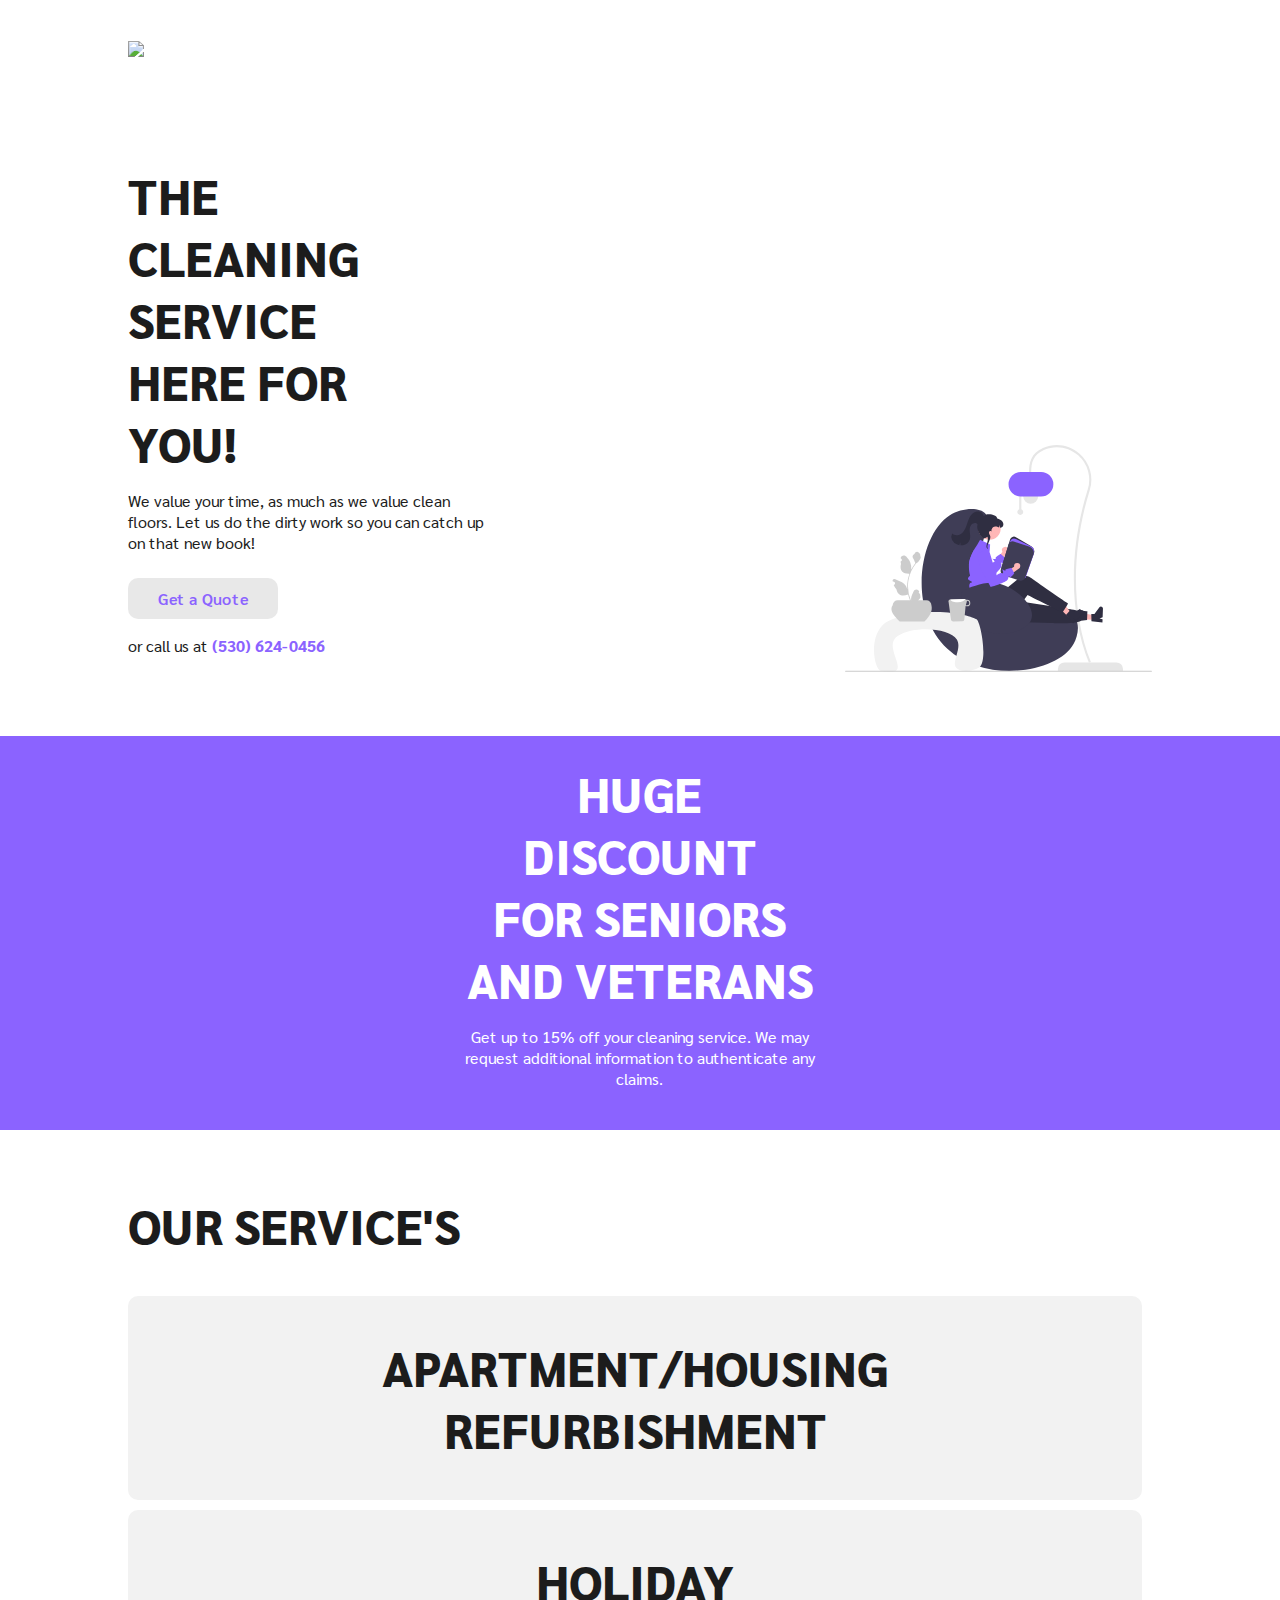
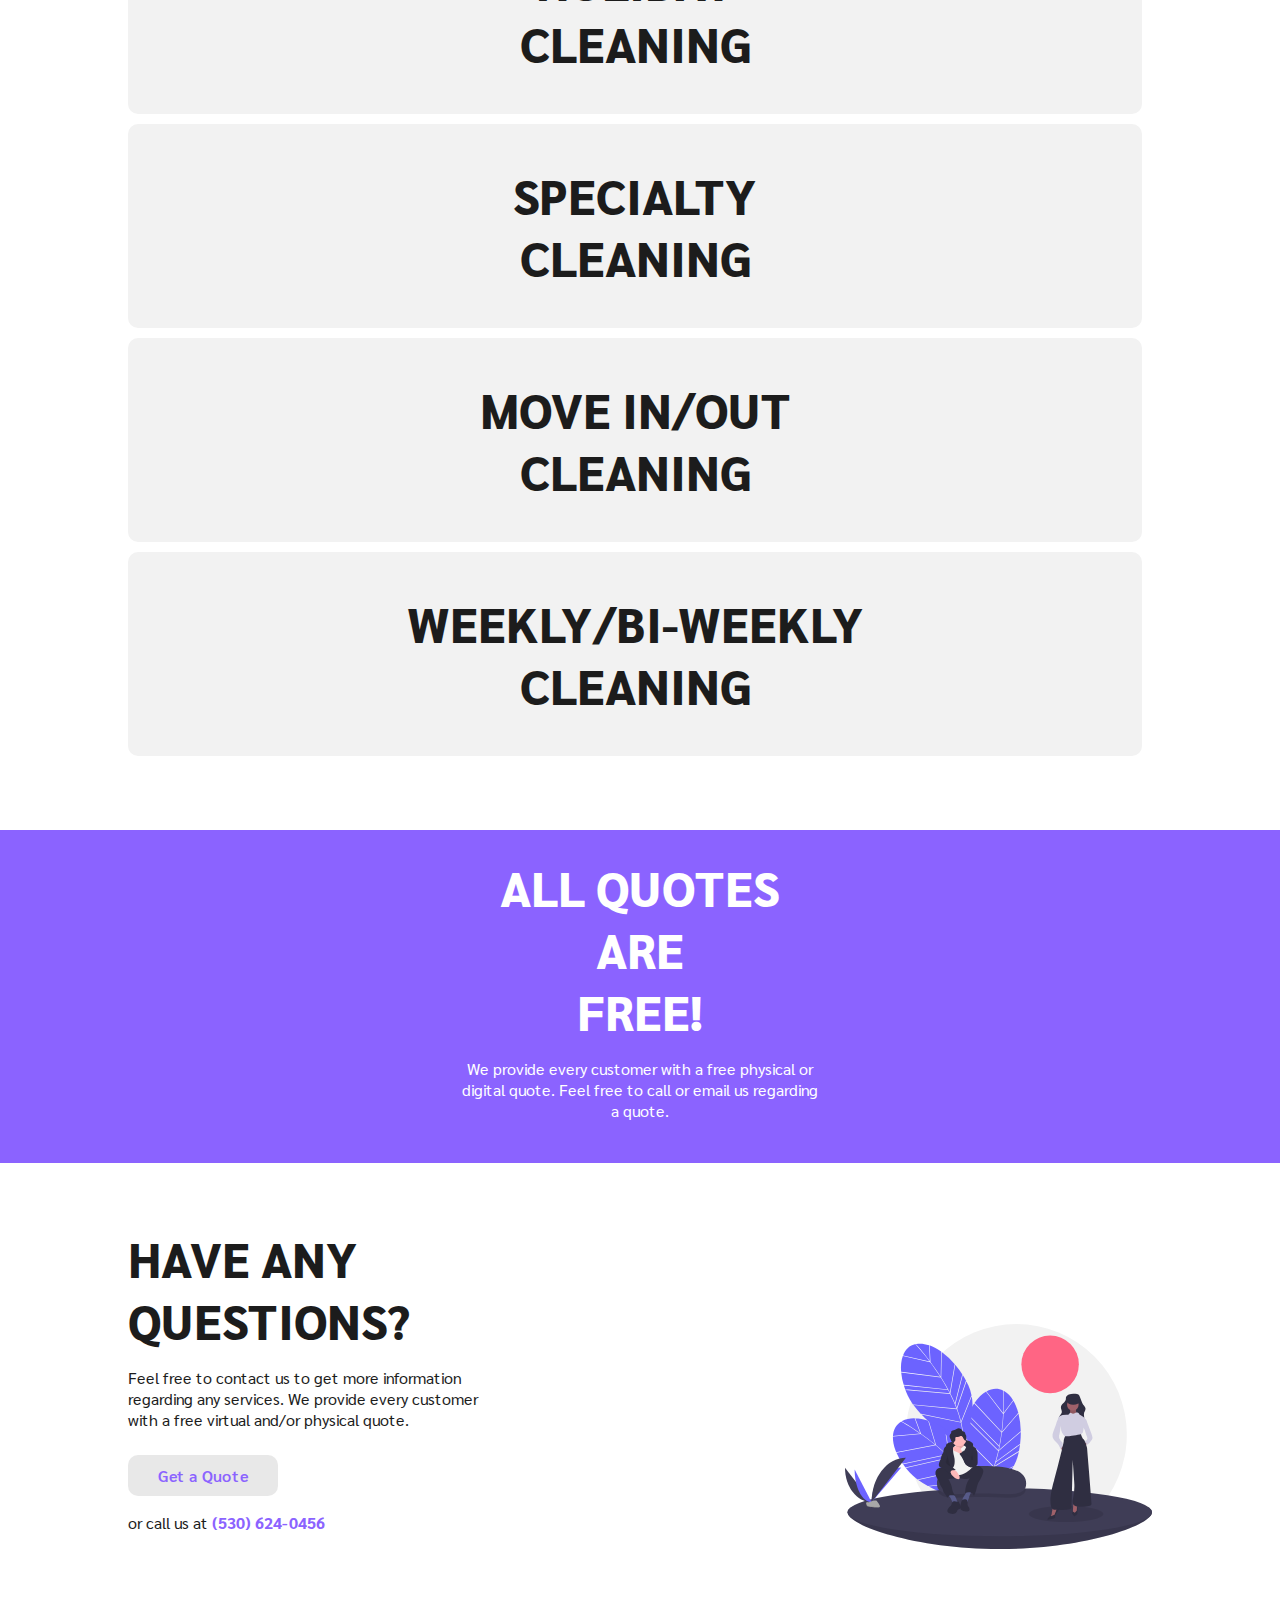
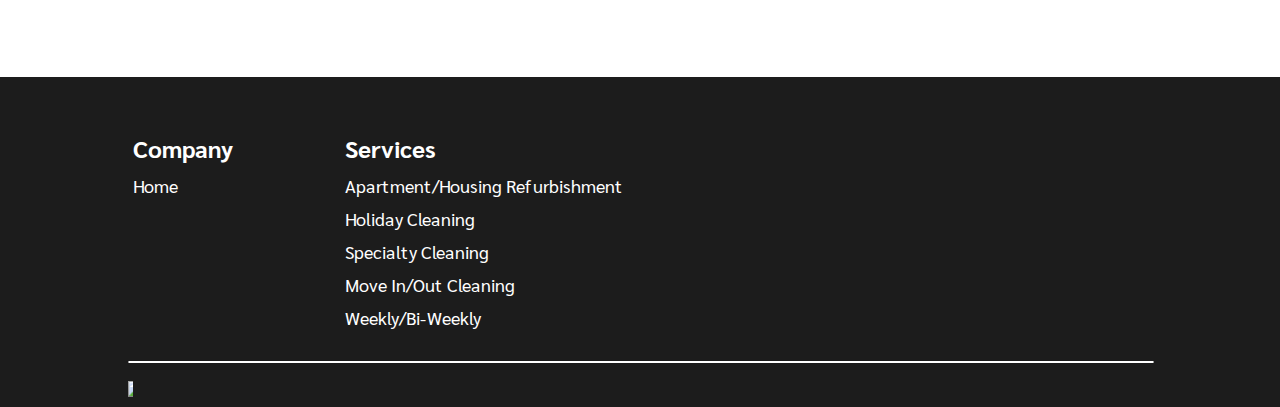
==== index.html @ 2c3adc47 "website init" ====
<!DOCTYPE html>
<html>
<head>
	<meta charset="utf-8">
	<meta name="viewport" content="width=device-width, initial-scale=1">
	<title>Home | LHG Clean</title>
	<meta name="description" content="A cleaning a refurbishment service for the people.">
	<meta name="keywords" content="cleaning, home cleaning, refurbishment, cleaning service, carpet cleaning, house service">
	<meta property="og:url" content="https://www.lhgclean.com/">
	<meta property="og:title" content="Home | LHG Clean">
	<meta property="og:description" content="A cleaning a refurbishment service for the people.">
	<meta property="og:type" content="website">
	<meta property="og:image" content="https://www.decentritech.com/resources/media/png/Decentrium.png">
	<meta property="og:image:secure_url" content="https://www.decentritech.com/resources/media/png/Decentrium.png">
	<link rel="stylesheet" type="text/css" href="resources/css/styles.css">
	<link id="favicon" rel="shortcut icon" type="image/x-icon" href="resources/media/favicon.png">
	<link href="https://fonts.googleapis.com/css2?family=Sarabun:wght@100;200;300;400;500;600;700;800&display=swap" rel="stylesheet">
	<style>
     	input:focus, textarea:focus, select:focus {
     		outline: none;
     	}
	</style>

	<!-- Global site tag (gtag.js) - Google Analytics -->
	<script async src="https://www.googletagmanager.com/gtag/js?id=G-Y4JX3BG4M6"></script>
	<script>
	  window.dataLayer = window.dataLayer || [];
	  function gtag(){dataLayer.push(arguments);}
	  gtag('js', new Date());
	
	  gtag('config', 'G-Y4JX3BG4M6');
	</script>
</head>
<body>

<!-- Header -->
<header class="header">
	<a href="">
		<img class="hdimg" src="resources/media/lhgcleanblack.svg">
	</a>
</header>

<div id="headerbg">
	<div class="headercontent">
		<h1 class="title">The Cleaning</h1>
		<h1 class="title">Service here for you!</h1>
		<p style="width: 360px;">We value your time, as much as we value clean floors. Let us do the dirty work so you can catch up on that new book!</p>
		<a href="#topservice" class="intxt3">Get a Quote</a>
		<p>or call us at <strong style="color: #8B63FF;">(530) 624-0456</strong></p>
	</div>
	<img src="resources/media/undraw_reading_time_re_phf7.svg" class="compimg">
</div>

<div id="discountbg">
	<div class="discountcontent">
		<h1 class="title2">HUGE DISCOUNT</h1>
		<h1 class="title2">for seniors and veterans</h1>
		<p style="width: 360px; text-align: center;">Get up to 15% off your cleaning service. We may request additional information to authenticate any claims.</p>
	</div>
</div>

<div id="service">
	<h1 class="title">Our Service's</h1>
	<div id="services">
		<div class="services" id="ApartmentRef">
			<h1 class="title2">Apartment/Housing</h1>
			<h1 class="title2">refurbishment</h1>
		</div>
		<div class="services" id="Holiday">
			<h1 class="title2">Holiday</h1>
			<h1 class="title2">cleaning</h1>
		</div>
		<div class="services" id="Specialty">
			<h1 class="title2">Specialty</h1>
			<h1 class="title2">cleaning</h1>
		</div>
		<div class="services" id="Moveinout">
			<h1 class="title2">move in/out</h1>
			<h1 class="title2">Cleaning</h1>
		</div>
		<div class="services" id="Weekly">
			<h1 class="title2">Weekly/bi-weekly</h1>
			<h1 class="title2">cleaning</h1>
		</div>
	</div>
</div>

<div id="discountbg">
	<div class="discountcontent">
		<h1 class="title2">All Quotes Are</h1>
		<h1 class="title2">FREE!</h1>
		<p style="width: 360px; text-align: center;">We provide every customer with a free physical or digital quote. Feel free to call or email us regarding a quote.</p>
	</div>
</div>

<div id="headerbg">
	<div class="headercontent">
		<h1 class="title">Have any</h1>
		<h1 class="title">questions?</h1>
		<p style="width: 360px;">Feel free to contact us to get more information regarding any services. We provide every customer with a free virtual and/or physical quote.</p>
		<a href="#topservice" class="intxt3">Get a Quote</a>
		<p>or call us at <strong style="color: #8B63FF;">(530) 624-0456</strong></p>
	</div>
	<img src="resources/media/undraw_team_work_k-80-m.svg" class="compimg">
</div>

<!-- Footer -->
<footer id="footer" class="bg2">
	<div id="toes">
		<div id="language">
		</div>
		<div class="centertext" id="company">
			<h2 class="txtstyle">Company</h2>
			<a class="txtstyle" href="index">Home</a>
			<!--
			<a class="txtstyle" href="index">About</a>
			<a class="txtstyle" href="">Careers<p class="hs">Hiring Soon!</p></a>
			-->
		</div>
		<div class="centertext" id="services2">
			<h2 class="txtstyle">Services</h2>
			<a class="txtstyle" href="#ApartmentRef">Apartment/Housing Refurbishment</a>
			<a class="txtstyle" href="#Holiday">Holiday Cleaning</a>
			<a class="txtstyle" href="#Specialty">Specialty Cleaning</a>
			<a class="txtstyle" href="#Moveinout">Move In/Out Cleaning</a>
			<a class="txtstyle" href="#Weekly">Weekly/Bi-Weekly</a>
		</div>
	</div>
	<div id="toes2">
		<hr class="seperate">
		<div id="finglets">
			<a class="dtechbottom" href="index">
				<img class="hdimg" src="resources/media/lhgcleanwhite.svg">
			</a>
			<div class="centertext2">
				<!--
				<a class="txtstyle" href="https://twitter.com/DecentriTech" target="_blank"><img class="imgscale" src="resources/media/svg/twitterwhite.svg"></a>
				<a class="txtstyle" href="https://discord.gg/rbaMtCWXEV" target="_blank"><img class="imgscale" src="resources/media/svg/discordlogo.svg"></a>
				<a class="txtstyle" href="https://www.instagram.com/DecentriTech/" target="_blank"><img class="imgscale" src="resources/media/svg/instagramwhite.svg"></a>
				<a class="txtstyle" href="https://www.youtube.com/channel/UChcPjR3DP_tqxI-0GrXDpbw" target="_blank"><img class="imgscale" src="resources/media/svg/youtube.svg"></a>
				-->
			</div>	
		</div>							
	</div>
</footer>
</body>
</html>
---- resources/css/styles.css ----
/* width */
::-webkit-scrollbar {
    width: 8px;
}

/* Track */
::-webkit-scrollbar-track {
    background: #F2F2F2;
}

/* Handle */
::-webkit-scrollbar-thumb {
    background: #1c1c1c;
    border-radius: 10px;
}

/* Handle on hover */
::-webkit-scrollbar-thumb:hover {
    background: #8B63FF;
}

html {
	scroll-behavior: smooth;
}

body {
	margin: 0px;
	background-color: #ffffff;
	font-family: sarabun;
	color: #1c1c1c;
}

a {
	color: #1c1c1c;
	text-decoration: none;
}

a:hover {
	color: #1c1c1c;
	text-decoration: bold;
}

.header {
	display: flex;
	height: 100px;
	flex-direction: row;
	align-items: center;
    margin: 0% 10% 0% 10%;
}

#headerbg {
    display: flex;
    justify-content: space-between;
    align-items: flex-end;
    margin: 5% 10% 0% 10%;
}

.headercontent {
	display: flex;
	flex-direction: column;
	width: 30%;
}

.title {
	font-weight: 900;
	font-size: 48px;
	text-transform: uppercase;
	margin: 0px;
}

.title2 {
	font-weight: 900;
	font-size: 48px;
	text-transform: uppercase;
	text-align: center;
	margin: 0px;
}

.compimg {
	width: 30%;
}

.hdimg {
	width: 30%;
}

#discountbg {
    display: flex;
    background-color: #8B63FF;
    margin: 5% 0% 5% 0%;
    justify-content: center;
    align-items: flex-end;
    color: #ffffff;
    padding: 2%;
}

.discountcontent {
    display: flex;
    flex-direction: column;
    width: 30%;
    align-items: center;
}

#service {
    display: flex;
    justify-content: space-between;
    align-items: stretch;
    margin: 5% 10% 0% 10%;
    flex-direction: column;
}

#services {
    display: flex;
    flex-wrap: wrap;
    flex-direction: column;
    margin-top: 40px;
}

.services {
    display: flex;
    padding: 40px;
    margin: 0px 10px 10px 0px;
    border-radius: 10px;
    background-color: #F2F2F2;
    flex-direction: column;
}

/* Button */ 

.intxt3 {
	color: #8B63FF;
	background-color: #1c1c1c1a;
	border-radius: 10px;
	padding: 10px 30px;
	margin: 3% 0% 0% 0%;
	width: max-content;
	font-weight: 600;
	transition: 0.2s;
}

.intxt3:hover {
	color: #FFFFFF;
	border-radius: 10px;
	padding: 10px 30px;
	margin: 3% 0% 0% 0%;
	width: max-content;
	font-weight: 600;
	background-color: #8B63FF;
	transition: 0.2s;
}


/* Footer */

.dtechbottom {
	display: flex;
	align-items: center;
}

.dtechbottomtxt {
	margin-left: 5%;
}

.centertext {
    display: flex;
    flex-direction: column;
    align-items: flex-start;
    margin-top: 50px;
    margin-right: 10%;
}

.centertext2 {
    display: flex;
    flex-direction: row;
    align-items: center;
}

.seperate {
    width: 100%;
    border-radius: 10px;
    border: 1px solid #ffffff;
}

#finglets {
    display: flex;
    flex-direction: row;
    align-items: center;
    justify-content: space-between;
    width: 100%;
    margin-top: 1%;
    margin-bottom: 1%;
}

.bg2 {
    background-color: #1c1c1c;
    margin-top: 10%;
    width: 100%;
    height: auto;
}

.imgscale {
    width: 35px;
    margin-right: 15px;
}

.txtstyle {
    font-family: sarabun;
    color: #ffffff;
    margin: 5px;
}

.hiring {
    display: flex;
    align-items: flex-end;
    flex-direction: row;
    margin-left: 10px;
}

a.txtstyle {
	font-size: 18px;
    display: flex;
    font-family: sarabun;
    color: #ffffff;
    text-decoration: none;
    align-items: center;
    height: 23px;
}

a:hover.txtstyle {
	font-size: 18px;
    font-family: sarabun;
    color: #ffffff;
    text-decoration: none;
    color: #8B63FF;
}

#toes {
    display: flex;
    flex-direction: row;
    justify-content: flex-start;
    align-items: flex-start;
    margin: 0% 10% 0px 10%;
}

#toes2 {
    display: flex;
    flex-direction: column;
    justify-content: flex-start;
    align-items: flex-start;
    margin: 1.5% 10% 0px 10%;
}

.hs {
    font-size: 15px;
    font-weight: bold;
    color: #8B63FF;
    width: 100px;
    background-color: #232323;
    border-radius: 5px;
    margin-left: 10px;
    padding: 2.5% 2%;
    text-align: center;
}
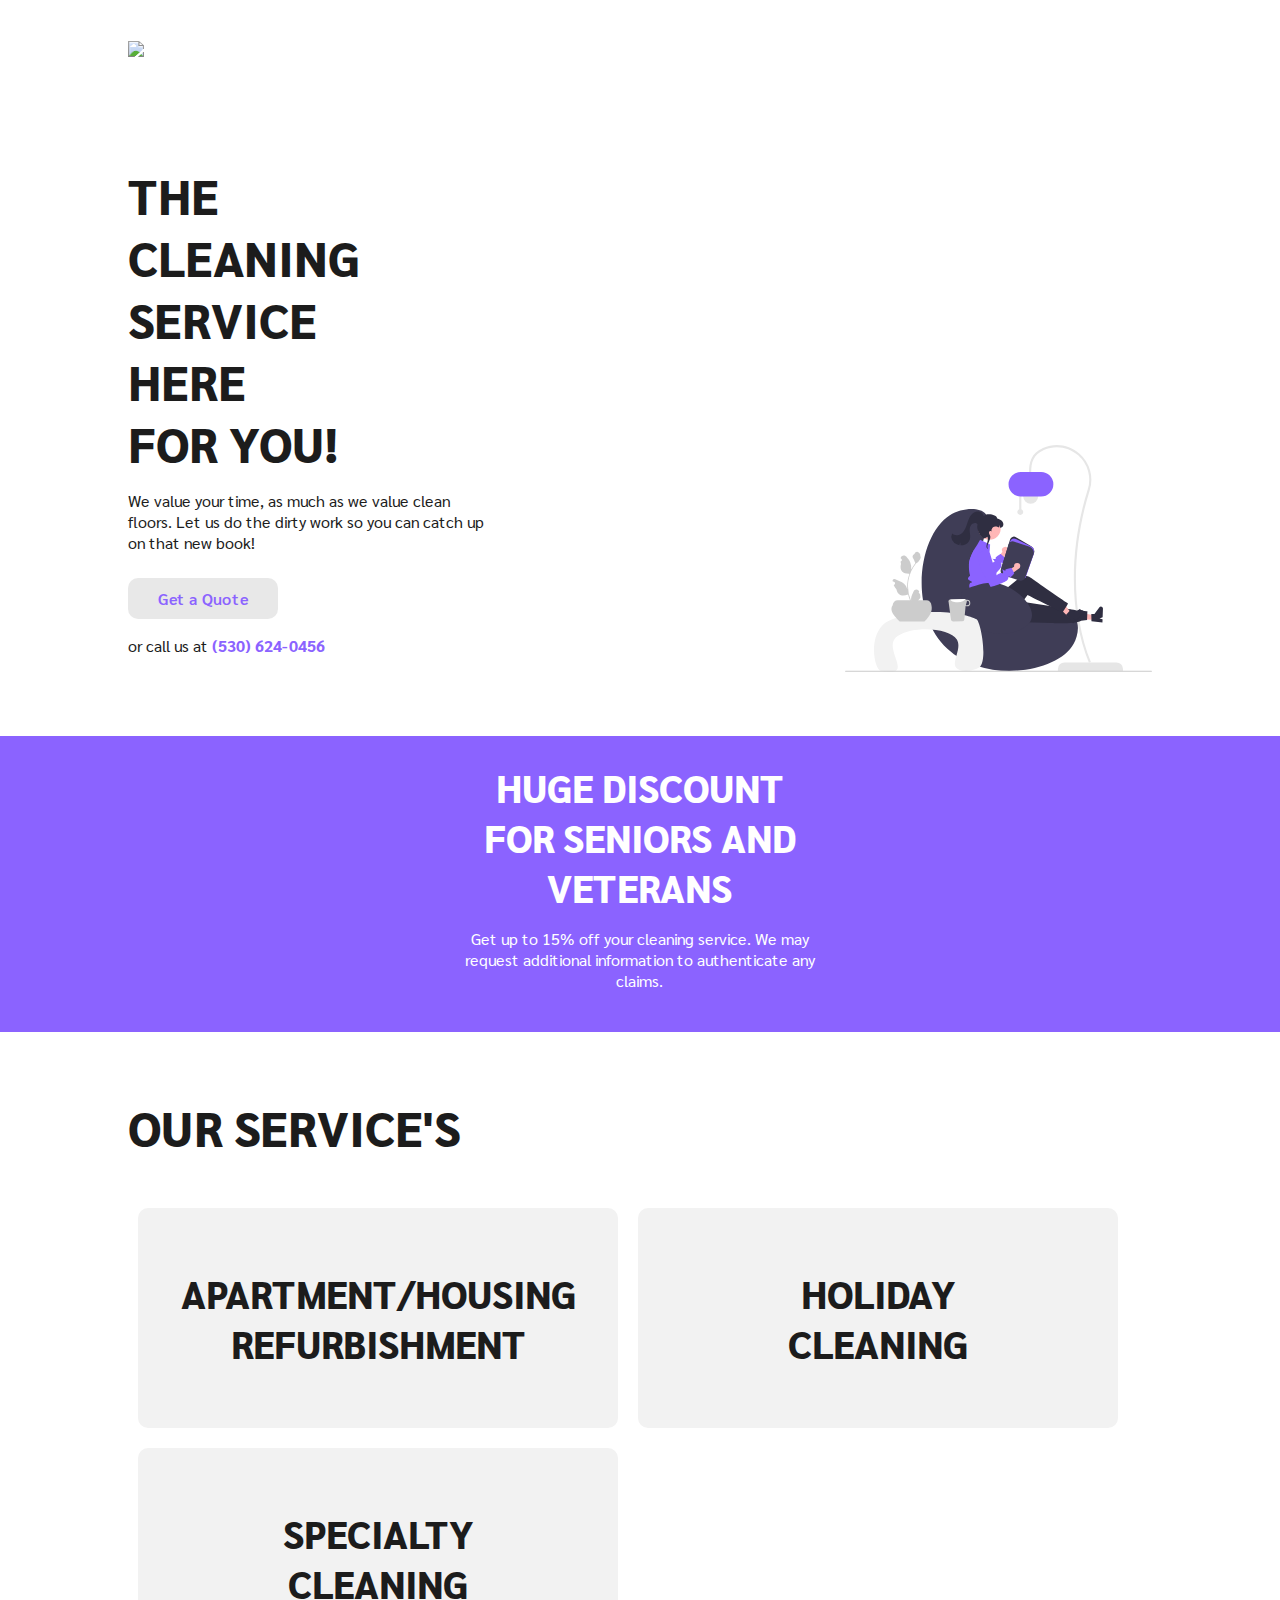
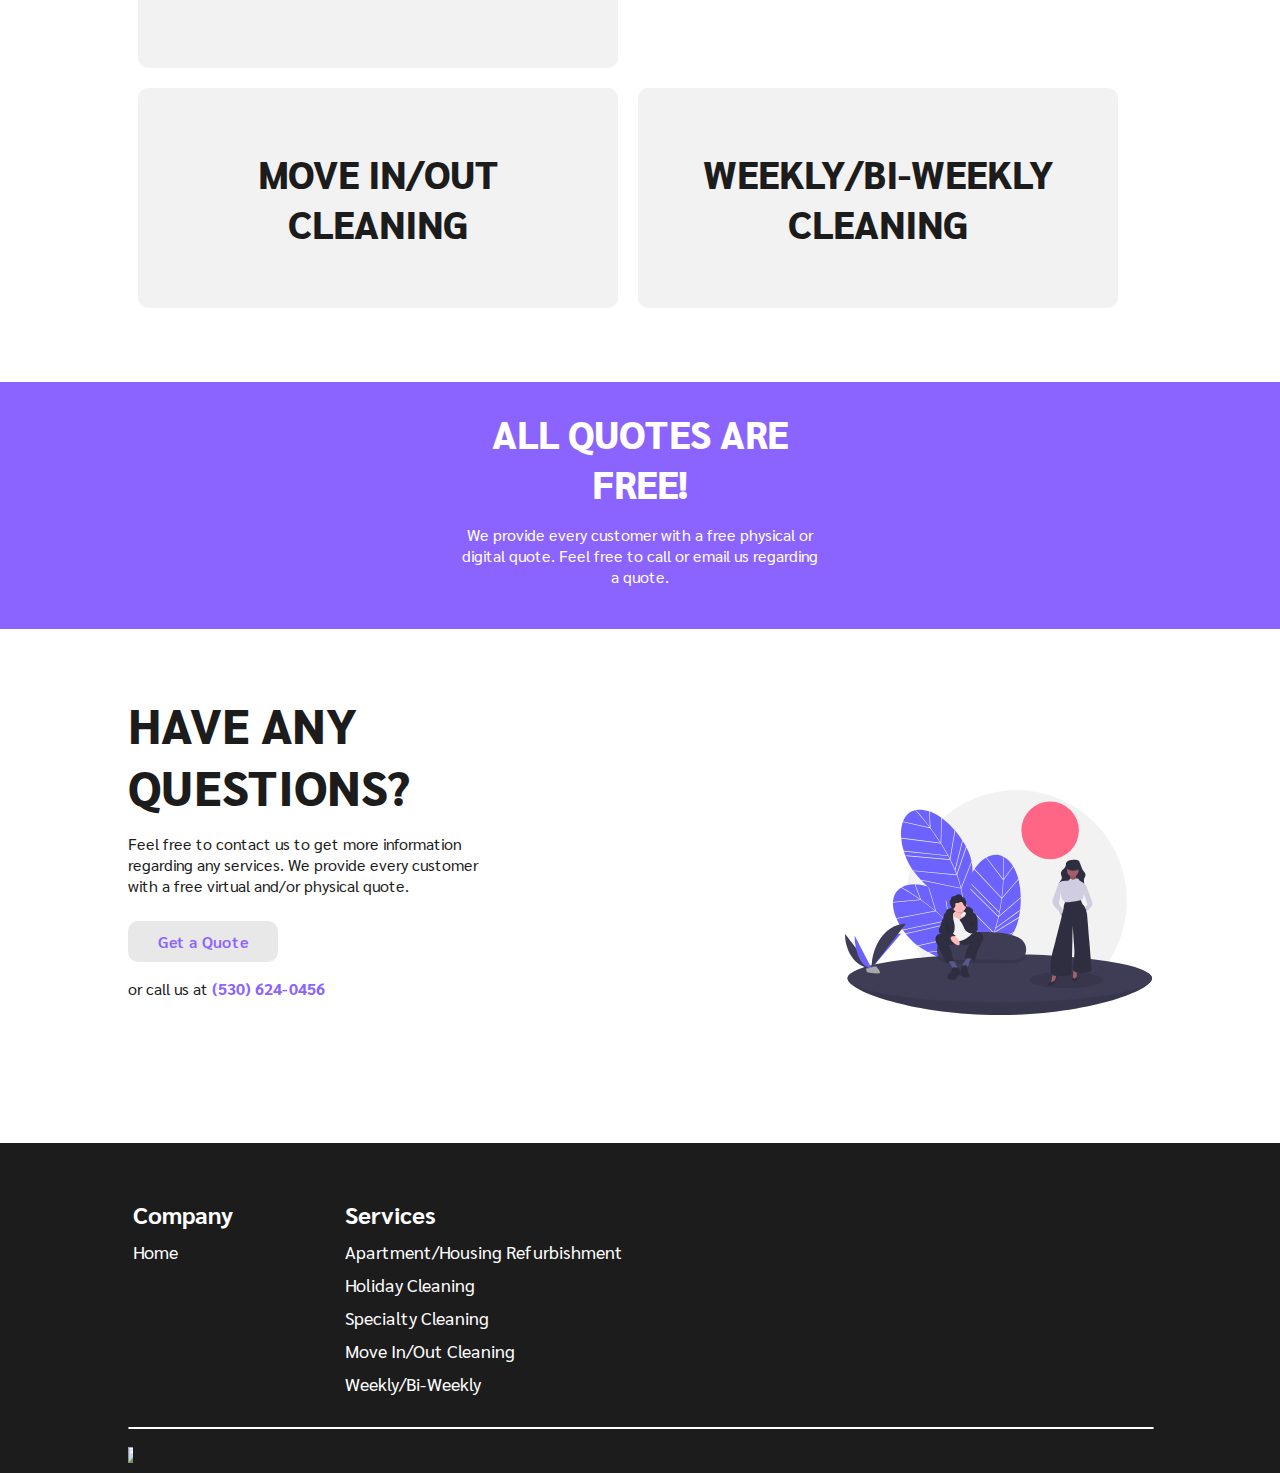
==== commit cba936ac: "added mobile support" ====
--- a/index.html
+++ b/index.html
@@ -43,10 +43,11 @@
 <div id="headerbg">
 	<div class="headercontent">
 		<h1 class="title">The Cleaning</h1>
-		<h1 class="title">Service here for you!</h1>
+		<h1 class="title">Service here</h1>
+		<h1 class="title">for you!</h1>
 		<p style="width: 360px;">We value your time, as much as we value clean floors. Let us do the dirty work so you can catch up on that new book!</p>
 		<a href="#topservice" class="intxt3">Get a Quote</a>
-		<p>or call us at <strong style="color: #8B63FF;">(530) 624-0456</strong></p>
+		<p class="phone">or call us at <strong style="color: #8B63FF;">(530) 624-0456</strong></p>
 	</div>
 	<img src="resources/media/undraw_reading_time_re_phf7.svg" class="compimg">
 </div>
@@ -74,6 +75,8 @@
 			<h1 class="title2">Specialty</h1>
 			<h1 class="title2">cleaning</h1>
 		</div>
+	</div>
+	<div id="servicesbottom">
 		<div class="services" id="Moveinout">
 			<h1 class="title2">move in/out</h1>
 			<h1 class="title2">Cleaning</h1>
@@ -99,7 +102,7 @@
 		<h1 class="title">questions?</h1>
 		<p style="width: 360px;">Feel free to contact us to get more information regarding any services. We provide every customer with a free virtual and/or physical quote.</p>
 		<a href="#topservice" class="intxt3">Get a Quote</a>
-		<p>or call us at <strong style="color: #8B63FF;">(530) 624-0456</strong></p>
+		<p class="phone">or call us at <strong style="color: #8B63FF;">(530) 624-0456</strong></p>
 	</div>
 	<img src="resources/media/undraw_team_work_k-80-m.svg" class="compimg">
 </div>
--- a/resources/css/styles.css
+++ b/resources/css/styles.css
@@ -70,7 +70,7 @@
 
 .title2 {
 	font-weight: 900;
-	font-size: 48px;
+	font-size: 38px;
 	text-transform: uppercase;
 	text-align: center;
 	margin: 0px;
@@ -110,19 +110,28 @@
 }
 
 #services {
-    display: flex;
+	display: flex;
     flex-wrap: wrap;
-    flex-direction: column;
+    flex-direction: row;
     margin-top: 40px;
 }
 
+#servicesbottom {
+	display: flex;
+    flex-wrap: wrap;
+    flex-direction: row;
+}
+
 .services {
     display: flex;
+    width: 400px;
+    height: 140px;
     padding: 40px;
-    margin: 0px 10px 10px 0px;
+    margin: 10px;
     border-radius: 10px;
     background-color: #F2F2F2;
     flex-direction: column;
+    justify-content: center;
 }
 
 /* Button */ 
@@ -260,4 +269,67 @@
     margin-left: 10px;
     padding: 2.5% 2%;
     text-align: center;
+}
+
+/* Mobile */ 
+
+@media screen and (max-width: 750px) {
+
+.title {
+    font-weight: 900;
+    font-size: 38px;
+    text-transform: uppercase;
+    margin: 0px;
+    white-space: nowrap;
+}
+
+.title2 {
+    font-weight: 900;
+    font-size: 28px;
+    text-transform: uppercase;
+    text-align: center;
+    margin: 0px;
+    white-space: nowrap;
+}
+
+#service {
+    display: flex;
+    justify-content: space-between;
+    margin: 5% 10% 0% 10%;
+    flex-direction: column;
+}
+
+.services {
+    display: flex;
+    padding: 0px;
+    margin: 0px 0px 10px 0px;
+    border-radius: 10px;
+    background-color: #F2F2F2;
+    flex-direction: column;
+}
+
+.phone {
+	white-space: nowrap;
+}
+
+#finglets {
+    display: flex;
+    flex-direction: column;
+    align-items: center;
+    justify-content: space-between;
+    width: 100%;
+    margin-top: 1%;
+    margin-bottom: 3%;
+}
+
+#toes {
+    display: flex;
+    flex-direction: column;
+    justify-content: flex-start;
+    align-items: flex-start;
+    margin: 0% 10% 0px 10%;
+}
+
+.compimg {
+	display: none;
 }